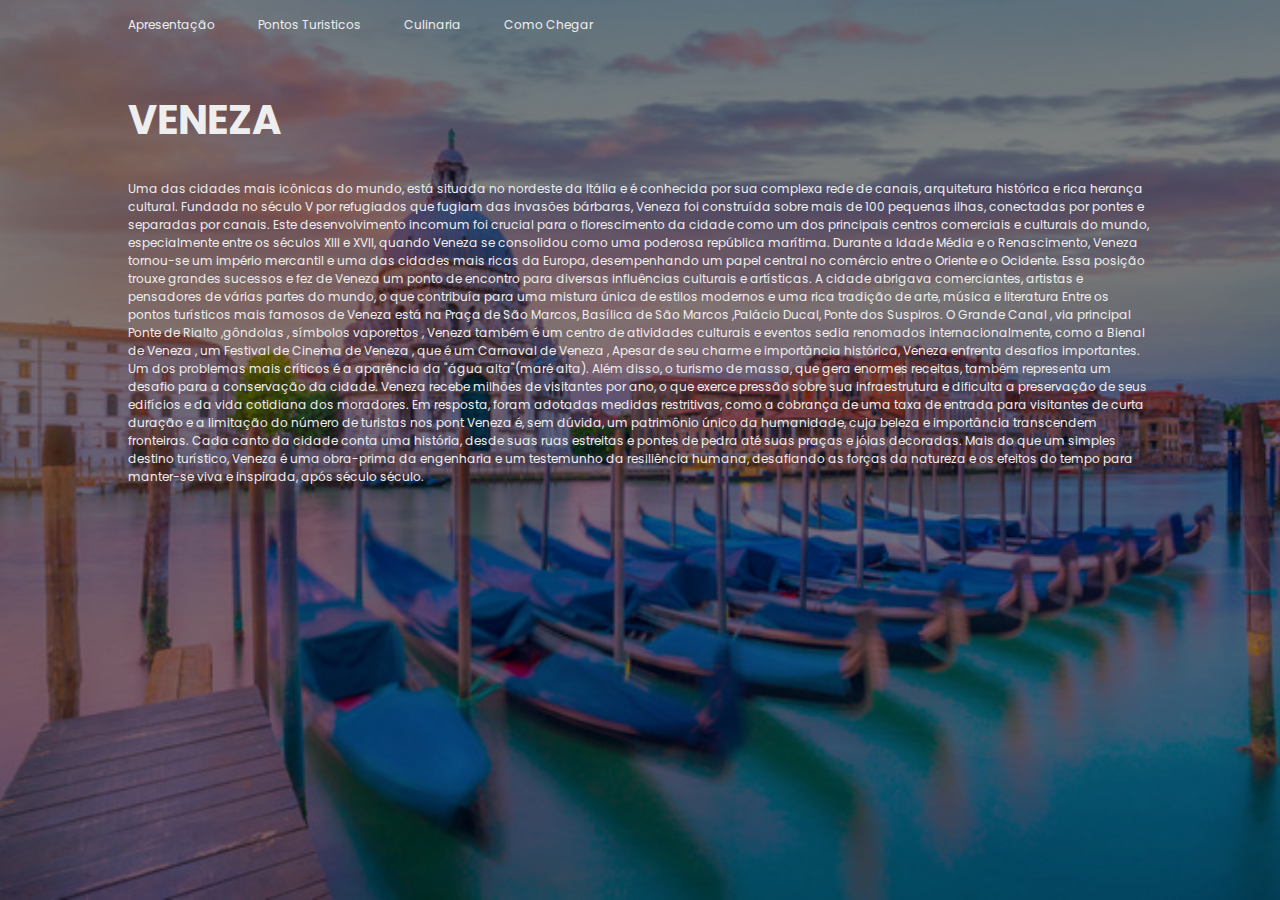
==== index.html @ 81a93615 "ATUALIZACAO" ====
<!DOCTYPE html>
<html lang="pt-br">

<head>
    <meta charset="UTF-8">
    <meta name="viewport" content="width=device-width, initial-scale=1.0">
    <link rel="stylesheet" href="../css/style.css">
    <link rel="preconnect" href="https://fonts.googleapis.com">
    <link rel="preconnect" href="https://fonts.gstatic.com" crossorigin>
    <link href="https://fonts.googleapis.com/css2?family=Poppins:ital,wght@0,500;0,700;1,300&display=swap"
        rel="stylesheet">
    <title>Oficina 2_VAMOS A VENEZA </title>
</head>

<body>
    <header>
        <nav>

            <a href="../index.html">Apresentação</a>
            <a href="../html/pontosturisticos.html">Pontos Turisticos</a>
            <a href="../html/culinaria.html">Culinaria</a>
            <a href="../html/comochegar.html">Como Chegar</a>

        </nav>
    </header>
    <main class="container">
        <div class="list">
            <div class="list-item">
                <img src="../imagens/venzeza 1.jpg" class="imagem1">
                <div class="content">
                    <h2 class="venesa"> VENEZA</h2>
                    <p class="texto"> Uma das cidades mais icônicas do mundo, está situada no nordeste da
                        Itália e é conhecida por sua complexa rede de canais, arquitetura histórica e rica herança
                        cultural. Fundada no século V por refugiados que fugiam das invasões bárbaras, Veneza foi
                        construída sobre mais de 100 pequenas ilhas, conectadas por pontes e separadas por canais. Este
                        desenvolvimento incomum foi crucial para o florescimento da cidade como um dos principais
                        centros comerciais e culturais do mundo, especialmente entre os séculos XIII e XVII, quando
                        Veneza se consolidou como uma poderosa república marítima.
                        Durante a Idade Média e o Renascimento, Veneza tornou-se um império mercantil e uma das cidades
                        mais ricas da Europa, desempenhando um papel central no comércio entre o Oriente e o Ocidente.
                        Essa posição trouxe grandes sucessos e fez de Veneza um ponto de encontro para diversas
                        influências culturais e artísticas. A cidade abrigava comerciantes, artistas e pensadores de
                        várias partes do mundo, o que contribuía para uma mistura única de estilos modernos e uma rica
                        tradição de arte, música e literatura
                        Entre os pontos turísticos mais famosos de Veneza está na Praça de São Marcos, Basílica de São
                        Marcos ,Palácio Ducal, Ponte dos Suspiros.
                        O Grande Canal , via principal Ponte de Rialto ,gôndolas , símbolos vaporettos ,
                        Veneza também é um centro de atividades culturais e eventos sedia renomados internacionalmente,
                        como a Bienal de Veneza , um Festival de Cinema de Veneza , que é um Carnaval de Veneza ,
                        Apesar de seu charme e importância histórica, Veneza enfrenta desafios importantes. Um dos
                        problemas mais críticos é a aparência da "água alta"(maré alta).
                        Além disso, o turismo de massa, que gera enormes receitas, também representa um desafio para a
                        conservação da cidade. Veneza recebe milhões de visitantes por ano, o que exerce pressão sobre
                        sua infraestrutura e dificulta a preservação de seus edifícios e da vida cotidiana dos
                        moradores. Em resposta, foram adotadas medidas restritivas, como a cobrança de uma taxa de
                        entrada para visitantes de curta duração e a limitação do número de turistas nos pont
                        Veneza é, sem dúvida, um patrimônio único da humanidade, cuja beleza e importância transcendem
                        fronteiras. Cada canto da cidade conta uma história, desde suas ruas estreitas e pontes de pedra
                        até suas praças e jóias decoradas. Mais do que um simples destino turístico, Veneza é uma
                        obra-prima da engenharia e um testemunho da resiliência humana, desafiando as forças da natureza
                        e os efeitos do tempo para manter-se viva e inspirada, após século século.</p>

                </div>
            </div>
        </div>

    </main>
</body>

</html>
---- css/style.css ----
* {
    margin: 0;
    padding: 0;
    box-sizing: border border-box;
    text-decoration: none;
    font-family: "Poppins", sans-serif;
}

body {
    background-color: #8c5c5c;
    color: #eee;
    font-size: 12px;
}

header {
    width: 80%;
    height: 50px;
    display: flex;
    align-items: center;
    position: relative;
    z-index: 2;
    margin: auto;

}


header a {
    color: #eee;
    margin-right: 40px;
    font: 300px;
}



.container {
    height: 100vh;
    width: 100vw;
    margin-top: -50px;
    overflow: hidden;
}

.container .list .list-item {
    width: 100%;
    height: 100%;
    position: absolute;
    overflow: hidden;
}


h2 {
    position: absolute;
    top: 10%;
    right: -20%;
    padding-right: 30%;
    width: 80%;
    color: #eee;
    font-size: 40px;

}

p {
    position: absolute;
    top: 20%;
    right: -20%;
    padding-right: 30%;
    width: 80%;
    color: #eee;
}



.mapa {
    position: absolute;
    top: 40%;
    right: -20%;
    padding-right: 30%;
    width: 80%;
    color: #19ab2f;
    cursor: pointer;

}

.imagem1 {
    filter: brightness(50%);
    object-fit: cover;
    width: 100%;
    height: 100%
}

.imagem2 {
    filter: brightness(50%);
    object-fit: cover;
    width: 100%;
    height: 100%
}

.textoculinaria {

    position: absolute;
    top: 35%;
    right: -20%;
    padding-right: 30%;
    width: 80%;
    color: #eee;
    font-size: 12px;
    text-align: left;
}

.li {
    font-size: 17px;
    color: rgb(20, 173, 220);
}

.textopontos {
    position: absolute;
    top: 19%;
    right: -20%;
    padding-right: 30%;
    width: 80%;
    color: #eee;
    font-size: 12px;
    text-align: left;
}
.imagem{


    object-fit: cover;
    width: 100%;
    height: 100%
}
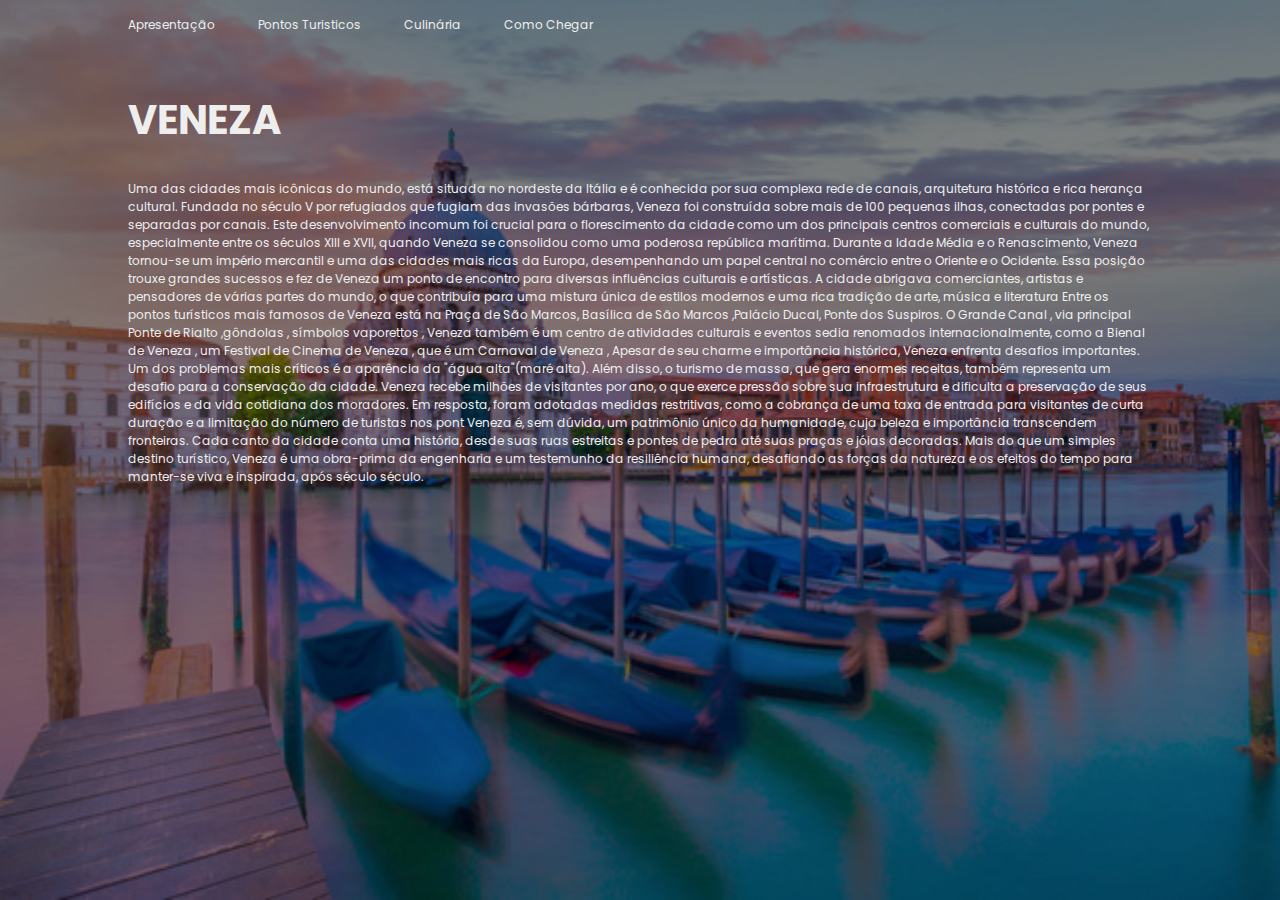
==== commit fc55bd55: "ALTERAÇÃO" ====
--- a/index.html
+++ b/index.html
@@ -18,7 +18,7 @@
 
             <a href="../index.html">Apresentação</a>
             <a href="../html/pontosturisticos.html">Pontos Turisticos</a>
-            <a href="../html/culinaria.html">Culinaria</a>
+            <a href="../html/culinaria.html">Culinária</a>
             <a href="../html/comochegar.html">Como Chegar</a>
 
         </nav>
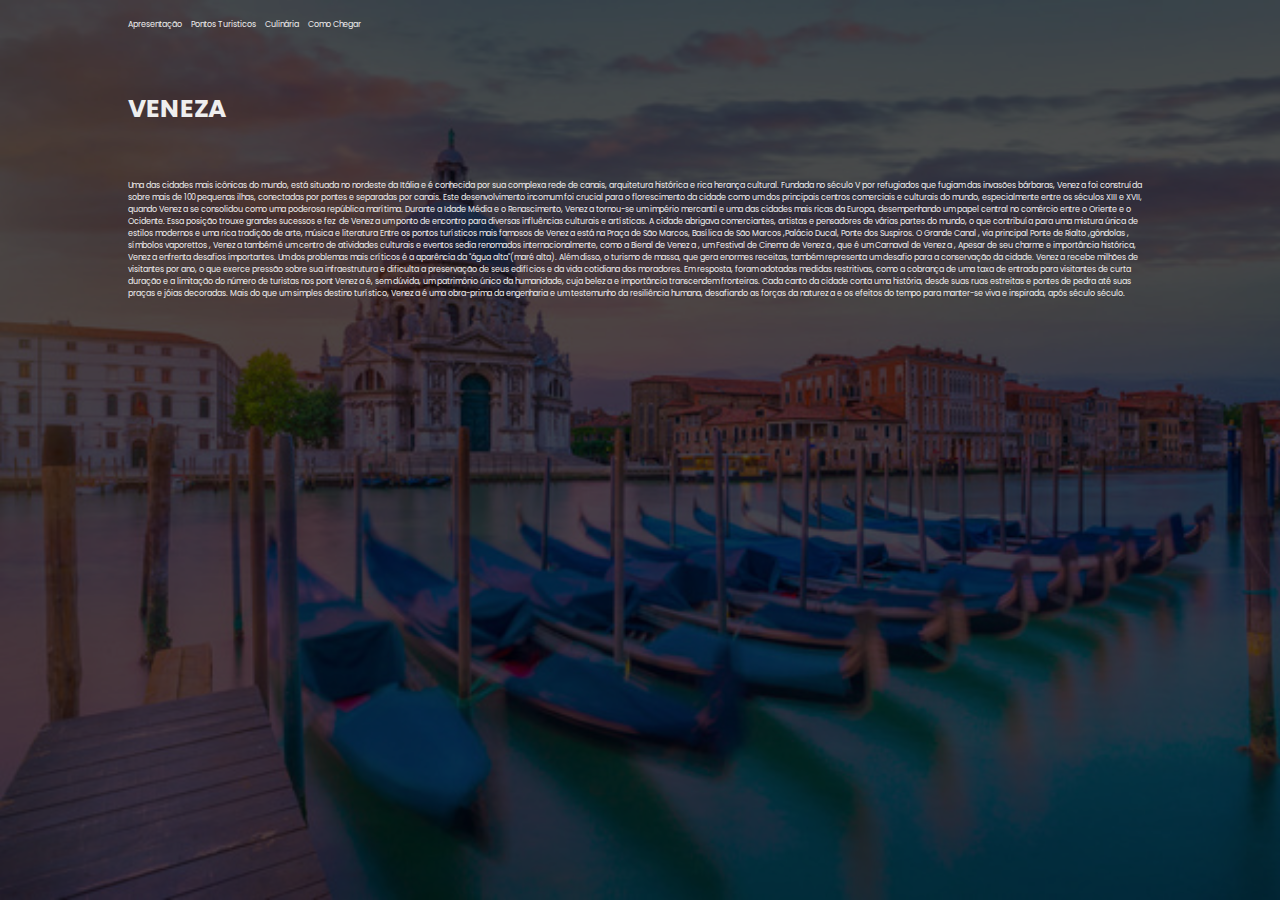
==== commit 5ef5ffbb: "RESPONSIVO" ====
--- a/index.html
+++ b/index.html
@@ -1,70 +1,79 @@
 <!DOCTYPE html>
 <html lang="pt-br">
+  <head>
+    <meta charset="UTF-8" />
+    <meta name="viewport" content="width=device-width, initial-scale=1.0" />
+    <link rel="stylesheet" href="css/style.css" />
+    <link rel="preconnect" href="https://fonts.googleapis.com" />
+    <link rel="preconnect" href="https://fonts.gstatic.com" crossorigin />
+    <link
+      href="https://fonts.googleapis.com/css2?family=Poppins:ital,wght@0,500;0,700;1,300&display=swap"
+      rel="stylesheet"
+    />
+    <title>Oficina 2_VAMOS A VENEZA</title>
+  </head>
 
-<head>
-    <meta charset="UTF-8">
-    <meta name="viewport" content="width=device-width, initial-scale=1.0">
-    <link rel="stylesheet" href="../css/style.css">
-    <link rel="preconnect" href="https://fonts.googleapis.com">
-    <link rel="preconnect" href="https://fonts.gstatic.com" crossorigin>
-    <link href="https://fonts.googleapis.com/css2?family=Poppins:ital,wght@0,500;0,700;1,300&display=swap"
-        rel="stylesheet">
-    <title>Oficina 2_VAMOS A VENEZA </title>
-</head>
-
-<body>
+  <body>
     <header>
-        <nav>
-
-            <a href="../index.html">Apresentação</a>
-            <a href="../html/pontosturisticos.html">Pontos Turisticos</a>
-            <a href="../html/culinaria.html">Culinária</a>
-            <a href="../html/comochegar.html">Como Chegar</a>
-
-        </nav>
+      <nav>
+        <a href="index.html">Apresentação</a>
+        <a href="html/pontosturisticos.html">Pontos Turisticos</a>
+        <a href="html/culinaria.html">Culinária</a>
+        <a href="html/comochegar.html">Como Chegar</a>
+      </nav>
     </header>
     <main class="container">
-        <div class="list">
-            <div class="list-item">
-                <img src="../imagens/venzeza 1.jpg" class="imagem1">
-                <div class="content">
-                    <h2 class="venesa"> VENEZA</h2>
-                    <p class="texto"> Uma das cidades mais icônicas do mundo, está situada no nordeste da
-                        Itália e é conhecida por sua complexa rede de canais, arquitetura histórica e rica herança
-                        cultural. Fundada no século V por refugiados que fugiam das invasões bárbaras, Veneza foi
-                        construída sobre mais de 100 pequenas ilhas, conectadas por pontes e separadas por canais. Este
-                        desenvolvimento incomum foi crucial para o florescimento da cidade como um dos principais
-                        centros comerciais e culturais do mundo, especialmente entre os séculos XIII e XVII, quando
-                        Veneza se consolidou como uma poderosa república marítima.
-                        Durante a Idade Média e o Renascimento, Veneza tornou-se um império mercantil e uma das cidades
-                        mais ricas da Europa, desempenhando um papel central no comércio entre o Oriente e o Ocidente.
-                        Essa posição trouxe grandes sucessos e fez de Veneza um ponto de encontro para diversas
-                        influências culturais e artísticas. A cidade abrigava comerciantes, artistas e pensadores de
-                        várias partes do mundo, o que contribuía para uma mistura única de estilos modernos e uma rica
-                        tradição de arte, música e literatura
-                        Entre os pontos turísticos mais famosos de Veneza está na Praça de São Marcos, Basílica de São
-                        Marcos ,Palácio Ducal, Ponte dos Suspiros.
-                        O Grande Canal , via principal Ponte de Rialto ,gôndolas , símbolos vaporettos ,
-                        Veneza também é um centro de atividades culturais e eventos sedia renomados internacionalmente,
-                        como a Bienal de Veneza , um Festival de Cinema de Veneza , que é um Carnaval de Veneza ,
-                        Apesar de seu charme e importância histórica, Veneza enfrenta desafios importantes. Um dos
-                        problemas mais críticos é a aparência da "água alta"(maré alta).
-                        Além disso, o turismo de massa, que gera enormes receitas, também representa um desafio para a
-                        conservação da cidade. Veneza recebe milhões de visitantes por ano, o que exerce pressão sobre
-                        sua infraestrutura e dificulta a preservação de seus edifícios e da vida cotidiana dos
-                        moradores. Em resposta, foram adotadas medidas restritivas, como a cobrança de uma taxa de
-                        entrada para visitantes de curta duração e a limitação do número de turistas nos pont
-                        Veneza é, sem dúvida, um patrimônio único da humanidade, cuja beleza e importância transcendem
-                        fronteiras. Cada canto da cidade conta uma história, desde suas ruas estreitas e pontes de pedra
-                        até suas praças e jóias decoradas. Mais do que um simples destino turístico, Veneza é uma
-                        obra-prima da engenharia e um testemunho da resiliência humana, desafiando as forças da natureza
-                        e os efeitos do tempo para manter-se viva e inspirada, após século século.</p>
-
-                </div>
-            </div>
+      <div class="list">
+        <div class="list-item">
+          <img src="imagens/venzeza 1.jpg" class="imagem1" />
+          <div class="content">
+            <h2 class="venesa">VENEZA</h2>
+            <p class="texto">
+              Uma das cidades mais icônicas do mundo, está situada no nordeste
+              da Itália e é conhecida por sua complexa rede de canais,
+              arquitetura histórica e rica herança cultural. Fundada no século V
+              por refugiados que fugiam das invasões bárbaras, Veneza foi
+              construída sobre mais de 100 pequenas ilhas, conectadas por pontes
+              e separadas por canais. Este desenvolvimento incomum foi crucial
+              para o florescimento da cidade como um dos principais centros
+              comerciais e culturais do mundo, especialmente entre os séculos
+              XIII e XVII, quando Veneza se consolidou como uma poderosa
+              república marítima. Durante a Idade Média e o Renascimento, Veneza
+              tornou-se um império mercantil e uma das cidades mais ricas da
+              Europa, desempenhando um papel central no comércio entre o Oriente
+              e o Ocidente. Essa posição trouxe grandes sucessos e fez de Veneza
+              um ponto de encontro para diversas influências culturais e
+              artísticas. A cidade abrigava comerciantes, artistas e pensadores
+              de várias partes do mundo, o que contribuía para uma mistura única
+              de estilos modernos e uma rica tradição de arte, música e
+              literatura Entre os pontos turísticos mais famosos de Veneza está
+              na Praça de São Marcos, Basílica de São Marcos ,Palácio Ducal,
+              Ponte dos Suspiros. O Grande Canal , via principal Ponte de Rialto
+              ,gôndolas , símbolos vaporettos , Veneza também é um centro de
+              atividades culturais e eventos sedia renomados internacionalmente,
+              como a Bienal de Veneza , um Festival de Cinema de Veneza , que é
+              um Carnaval de Veneza , Apesar de seu charme e importância
+              histórica, Veneza enfrenta desafios importantes. Um dos problemas
+              mais críticos é a aparência da "água alta"(maré alta). Além disso,
+              o turismo de massa, que gera enormes receitas, também representa
+              um desafio para a conservação da cidade. Veneza recebe milhões de
+              visitantes por ano, o que exerce pressão sobre sua infraestrutura
+              e dificulta a preservação de seus edifícios e da vida cotidiana
+              dos moradores. Em resposta, foram adotadas medidas restritivas,
+              como a cobrança de uma taxa de entrada para visitantes de curta
+              duração e a limitação do número de turistas nos pont Veneza é, sem
+              dúvida, um patrimônio único da humanidade, cuja beleza e
+              importância transcendem fronteiras. Cada canto da cidade conta uma
+              história, desde suas ruas estreitas e pontes de pedra até suas
+              praças e jóias decoradas. Mais do que um simples destino
+              turístico, Veneza é uma obra-prima da engenharia e um testemunho
+              da resiliência humana, desafiando as forças da natureza e os
+              efeitos do tempo para manter-se viva e inspirada, após século
+              século.
+            </p>
+          </div>
         </div>
-
+      </div>
     </main>
-</body>
-
-</html>+  </body>
+</html>
--- a/css/style.css
+++ b/css/style.css
@@ -1,137 +1,157 @@
 * {
-    margin: 0;
-    padding: 0;
-    box-sizing: border border-box;
-    text-decoration: none;
-    font-family: "Poppins", sans-serif;
+  margin: 0;
+  padding: 0;
+  box-sizing: border border-box;
+  text-decoration: none;
+  font-family: "Poppins", sans-serif;
 }
 
 body {
-    background-color: #8c5c5c;
-    color: #eee;
-    font-size: 12px;
+  background-color: #8c5c5c;
+  color: #eee;
+  font-size: 12px;
 }
 
 header {
-    width: 80%;
-    height: 50px;
-    display: flex;
-    align-items: center;
-    position: relative;
-    z-index: 2;
-    margin: auto;
-
+  width: 80%;
+  height: 50px;
+  display: flex;
+  align-items: center;
+  position: relative;
+  z-index: 2;
+  margin: auto;
 }
 
-
 header a {
-    color: #eee;
-    margin-right: 40px;
-    font: 300px;
+  color: #eee;
+  margin-right: 40px;
+  font: 300px;
 }
 
-
-
 .container {
-    height: 100vh;
-    width: 100vw;
-    margin-top: -50px;
-    overflow: hidden;
+  height: 100vh;
+  width: 100vw;
+  margin-top: -50px;
+  overflow: hidden;
 }
 
 .container .list .list-item {
-    width: 100%;
-    height: 100%;
-    position: absolute;
-    overflow: hidden;
+  width: 100%;
+  height: 100%;
+  position: absolute;
+  overflow: hidden;
 }
 
-
 h2 {
-    position: absolute;
-    top: 10%;
-    right: -20%;
-    padding-right: 30%;
-    width: 80%;
-    color: #eee;
-    font-size: 40px;
-
+  position: absolute;
+  top: 10%;
+  right: -20%;
+  padding-right: 30%;
+  width: 80%;
+  color: #eee;
+  font-size: 30px;
 }
 
 p {
-    position: absolute;
-    top: 20%;
-    right: -20%;
-    padding-right: 30%;
-    width: 80%;
-    color: #eee;
+  position: absolute;
+  top: 20%;
+  right: -20%;
+  padding-right: 30%;
+  width: 80%;
+  color: #eee;
 }
 
-
-
 .mapa {
-    position: absolute;
-    top: 40%;
-    right: -20%;
-    padding-right: 30%;
-    width: 80%;
-    color: #19ab2f;
-    cursor: pointer;
-
+  position: absolute;
+  top: 40%;
+  right: -20%;
+  padding-right: 30%;
+  width: 80%;
+  color: #19ab2f;
+  cursor: pointer;
+  font-size: 12px;
 }
 
 .imagem1 {
-    filter: brightness(50%);
-    object-fit: cover;
-    width: 100%;
-    height: 100%
+  filter: brightness(30%);
+  object-fit: cover;
+  width: 100%;
+  height: 100%;
 }
 
 .imagem2 {
-    filter: brightness(50%);
-    object-fit: cover;
-    width: 100%;
-    height: 100%
+  filter: brightness(50%);
+  object-fit: cover;
+  width: 100%;
+  height: 100%;
 }
 
 .textoculinaria {
-
-    position: absolute;
-    top: 35%;
-    right: -20%;
-    padding-right: 30%;
-    width: 80%;
-    color: #eee;
-    font-size: 12px;
-    text-align: left;
+  position: absolute;
+  top: 35%;
+  right: -20%;
+  padding-right: 30%;
+  width: 80%;
+  color: #eee;
+  font-size: 12px;
+  text-align: left;
 }
 
 .li {
-    font-size: 17px;
-    color: rgb(20, 173, 220);
+  font-size: 17px;
+  color: rgb(20, 173, 220);
 }
 
 .textopontos {
-    position: absolute;
-    top: 19%;
-    right: -20%;
-    padding-right: 30%;
-    width: 80%;
+  position: absolute;
+  top: 19%;
+  right: -20%;
+  padding-right: 30%;
+  width: 80%;
+  color: #eee;
+  font-size: 12px;
+  text-align: left;
+}
+.imagem {
+  object-fit: cover;
+  width: 100;
+  height: 100%;
+}
+@media screen and (max-width: 1516px) {
+  body {
+    font-size: 8px;
+  }
+
+  header a {
     color: #eee;
-    font-size: 12px;
-    text-align: left;
-}
-.imagem{
+    margin-right: 7px;
+    font: 300px;
+  }
+  p {
+   font-size: 7;
+  }
 
+  h2 {
+   
+    font-size: 25px;
+  }
+  .li {
+    font-size: 14px;
+  }
+  .textoculinaria {
+    top: 39%;
 
-    object-fit: cover;
-    width: 100%;
-    height: 100%
-}
+    font-size: 6px;
+  }
+
+  .mapa {
+   
+    top: 55%;
+   
+  }
+  
 
 
 
 
-
-
-
+}
